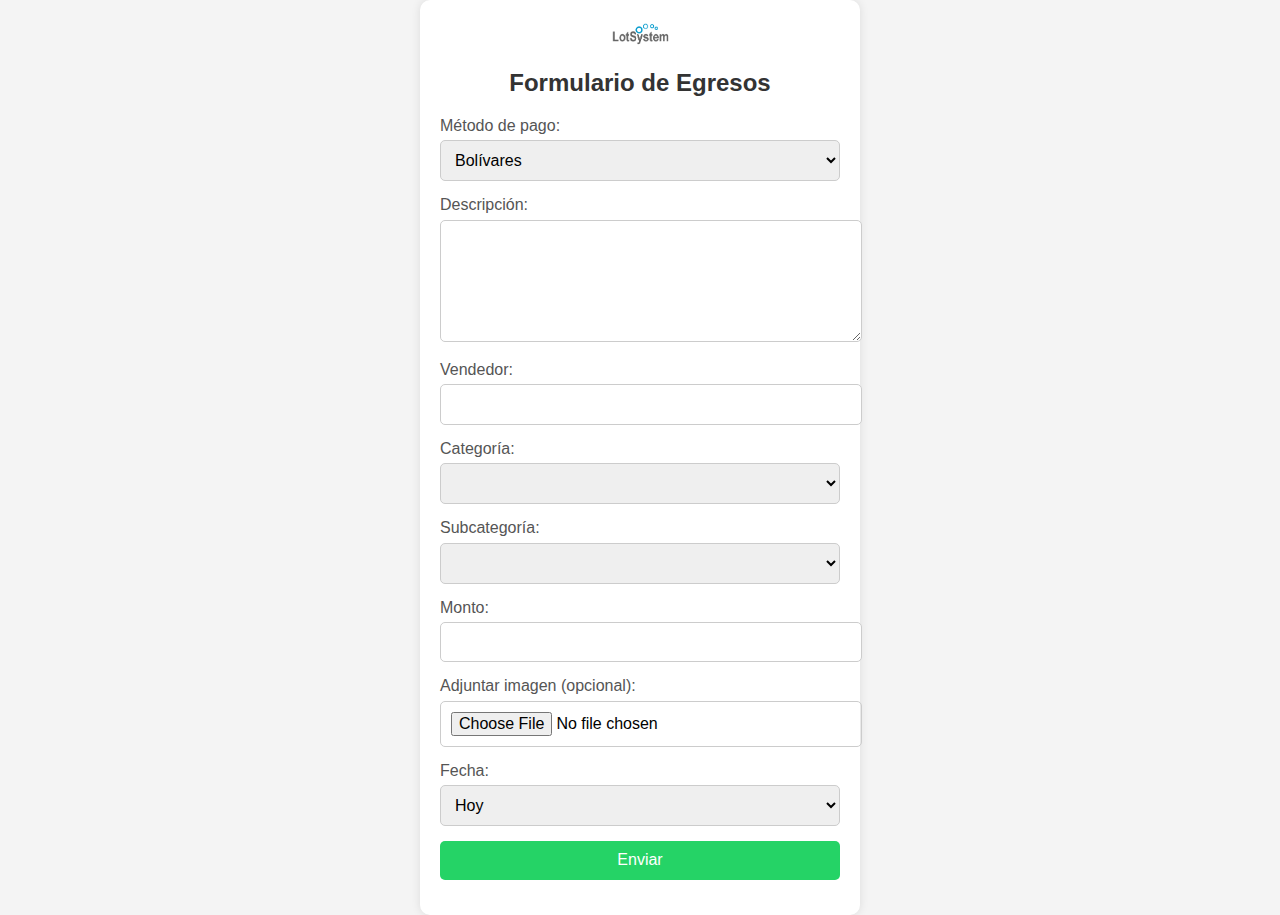
==== FormularioEgresos.html @ 61765c0f "first commit" ====
<!DOCTYPE html>
<html lang="es">
<head>
    <meta charset="UTF-8">
    <meta name="viewport" content="width=device-width, initial-scale=1.0">
    <meta http-equiv="X-UA-Compatible" content="IE=edge">
    <title>Formulario Egresos</title>
    <link rel="stylesheet" href="css/normalize.css">
    <link rel="preconnect" href="https://fonts.googleapis.com">
    <link rel="preconnect" href="https://fonts.gstatic.com" crossorigin>
    <link href="https://fonts.googleapis.com/css2?family=Roboto+Slab:wght@700&family=Roboto:wght@400;700;900&display=swap" rel="stylesheet">
    <link rel="stylesheet" href="css/style.css">
</head>
<body>
    <div class="form-container">
        <img src="img/logolot_big.png" alt="Logo">
        <h2>Formulario de Egresos</h2>

        <form id="egresosForm">
            <input type="hidden" name="tipo" value="egresos">

            <div class="form-group">
                <label for="metodo_pago">Método de pago:</label>
                <select id="metodo_pago" name="metodo_pago" required>
                    <option value="bs">Bolívares</option>
                    <option value="usd">Dólares</option>
                </select>
            </div>

            <div class="form-group">
                <label for="descripcion">Descripción:</label>
                <textarea id="descripcion" name="descripcion" required></textarea>
            </div>

            <div class="form-group">
                <label for="vendedor">Vendedor:</label>
                <input type="text" id="vendedor" name="vendedor" required>
            </div>

            <div class="form-group">
                <label for="categoria">Categoría:</label>
                <select id="categoria" name="categoria" required></select>
            </div>

            <div class="form-group">
                <label for="subcategoria">Subcategoría:</label>
                <select id="subcategoria" name="subcategoria"></select>
            </div>

            <div class="form-group">
                <label for="monto">Monto:</label>
                <input type="number" id="monto" name="monto" required>
            </div>

            <div class="form-group">
                <label for="imagen">Adjuntar imagen (opcional):</label>
                <input type="file" id="imagen" name="imagen" accept="image/*">
            </div>

            <div class="form-group">
                <label for="fecha">Fecha:</label>
                <select id="fecha" required>
                    <option value="hoy">Hoy</option>
                    <option value="ayer">Ayer</option>
                    <option value="personalizado">Personalizado</option>
                </select>
                <input type="hidden" id="fecha_real" name="fecha_real">
            </div>

            <div class="form-group" id="fecha_personalizada_container" style="display: none;">
                <label for="fecha_personalizada">Fecha (dd/mm/aaaa):</label>
                <input type="date" id="fecha_personalizada" name="fecha_personalizada">
            </div>

            <div class="form-group">
                <button type="submit">Enviar</button>
            </div>
        </form>
    </div>
    <script src="scripts.js"></script>
</body>
</html>
---- css/style.css ----
/* Estilos generales */
        body {
            font-family: Arial, sans-serif;
            background-color: #f4f4f4;
            margin: 0;
            padding: 0;
            display: flex;
            justify-content: center;
            align-items: center;
            min-height: 100vh;
        }

        .form-container {
            background-color: #fff;
            padding: 20px;
            border-radius: 10px;
            box-shadow: 0 0 10px rgba(0, 0, 0, 0.1);
            width: 100%;
            max-width: 400px;
        }

        .form-container h2 {
            text-align: center;
            margin-bottom: 20px;
            color: #333;
        }

        .form-container img {
            display: block;
            margin: 0 auto 20px;
            max-width: 100px;
        }

        .form-group {
            margin-bottom: 15px;
        }

        .form-group label {
            display: block;
            margin-bottom: 5px;
            color: #555;
        }

        .form-group input,
        .form-group select,
        .form-group textarea {
            width: 100%;
            padding: 10px;
            border: 1px solid #ccc;
            border-radius: 5px;
            font-size: 16px;
        }

        .form-group textarea {
            resize: vertical;
            height: 100px;
        }

        .form-group button {
            width: 100%;
            padding: 10px;
            background-color: #25D366;
            color: #fff;
            border: none;
            border-radius: 5px;
            font-size: 16px;
            cursor: pointer;
        }

        .form-group button:hover {
            background-color: #128C7E;
        }

        /* Estilos para móviles */
        @media (max-width: 480px) {
            .form-container {
                padding: 15px;
            }

            .form-group input,
            .form-group select,
            .form-group textarea {
                font-size: 14px;
            }
        }
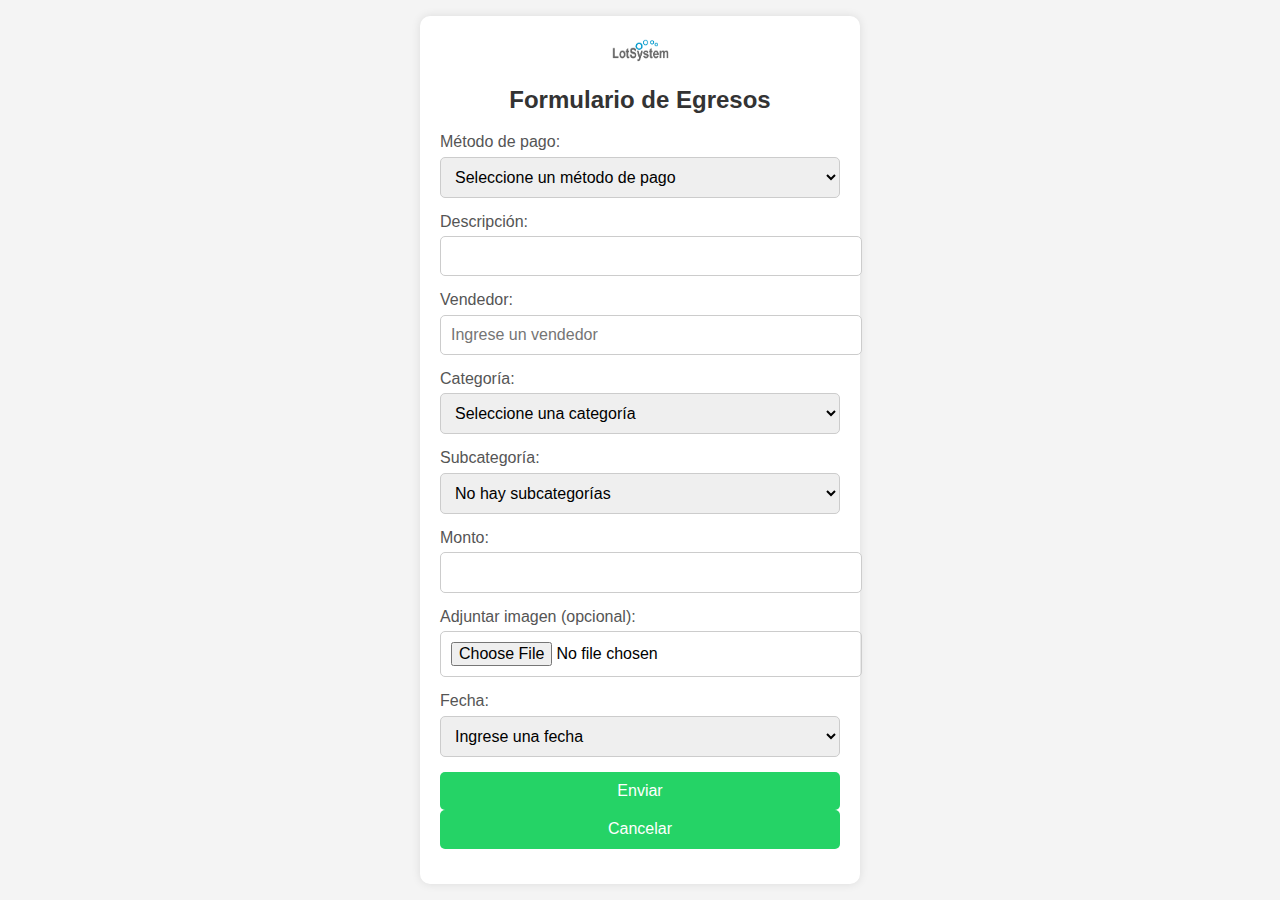
==== commit 24dd655f: "first commit" ====
--- a/FormularioEgresos.html
+++ b/FormularioEgresos.html
@@ -22,6 +22,7 @@
             <div class="form-group">
                 <label for="metodo_pago">Método de pago:</label>
                 <select id="metodo_pago" name="metodo_pago" required>
+                    <option value="" disabled selected>Seleccione un método de pago</option>
                     <option value="bs">Bolívares</option>
                     <option value="usd">Dólares</option>
                 </select>
@@ -29,22 +30,26 @@
 
             <div class="form-group">
                 <label for="descripcion">Descripción:</label>
-                <textarea id="descripcion" name="descripcion" required></textarea>
+                <input type="text" id="descripcion" name="descripcion" required>
             </div>
 
             <div class="form-group">
                 <label for="vendedor">Vendedor:</label>
-                <input type="text" id="vendedor" name="vendedor" required>
+                <input type="text" id="vendedor" name="vendedor" placeholder="Ingrese un vendedor" required>
             </div>
 
             <div class="form-group">
                 <label for="categoria">Categoría:</label>
-                <select id="categoria" name="categoria" required></select>
+                <select id="categoria" name="categoria" required>
+                    <option value="" disabled selected>Seleccione una categoría</option>
+                </select>
             </div>
 
             <div class="form-group">
                 <label for="subcategoria">Subcategoría:</label>
-                <select id="subcategoria" name="subcategoria"></select>
+                <select id="subcategoria" name="subcategoria">
+                    <option value="" disabled selected>No hay subcategorías</option>
+                </select>
             </div>
 
             <div class="form-group">
@@ -60,6 +65,7 @@
             <div class="form-group">
                 <label for="fecha">Fecha:</label>
                 <select id="fecha" required>
+                    <option value="" disabled selected>Ingrese una fecha</option>
                     <option value="hoy">Hoy</option>
                     <option value="ayer">Ayer</option>
                     <option value="personalizado">Personalizado</option>
@@ -74,6 +80,7 @@
 
             <div class="form-group">
                 <button type="submit">Enviar</button>
+                <button type="button" id="cancelar">Cancelar</button>
             </div>
         </form>
     </div>
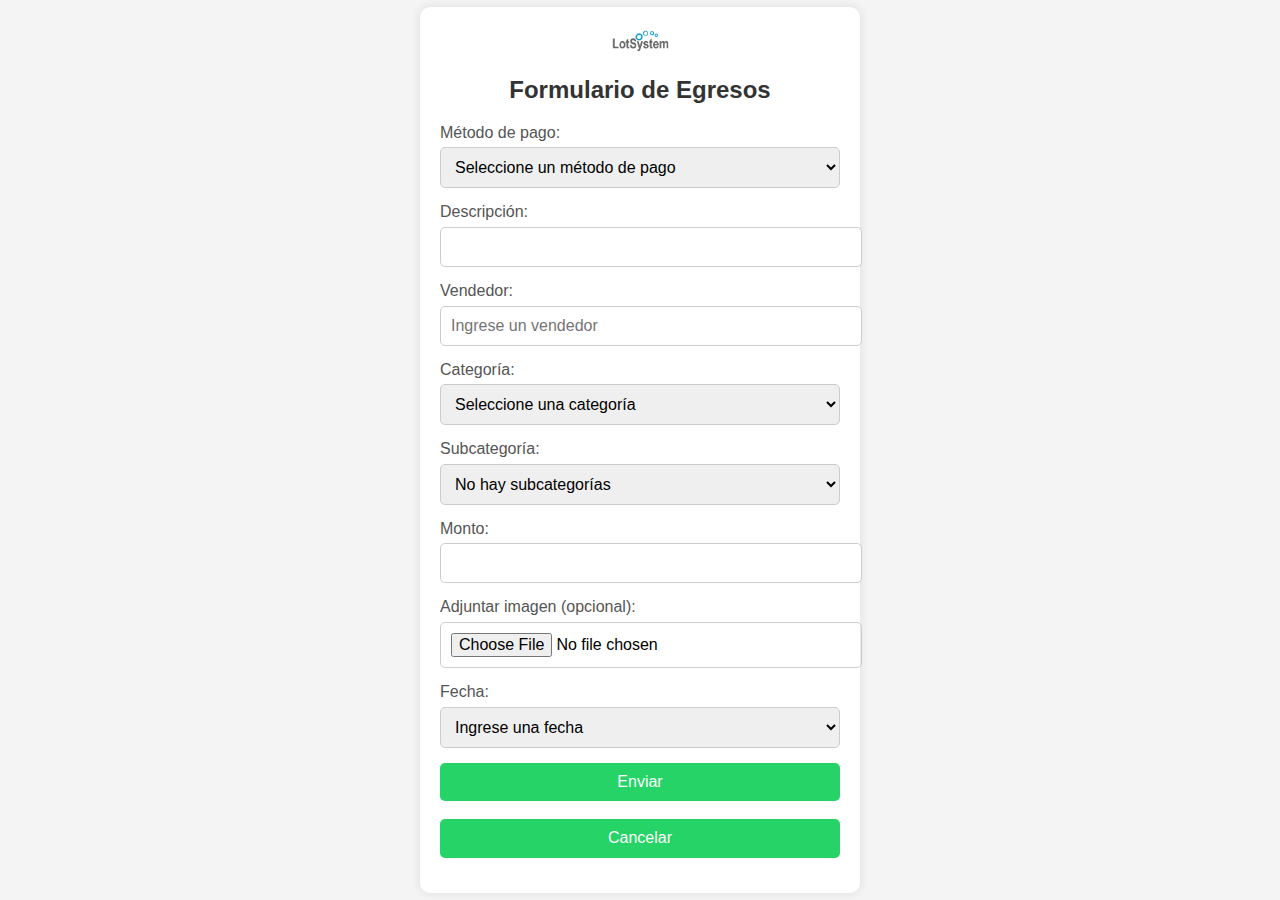
==== commit c398e2fd: "first commit" ====
--- a/FormularioEgresos.html
+++ b/FormularioEgresos.html
@@ -80,6 +80,8 @@
 
             <div class="form-group">
                 <button type="submit">Enviar</button>
+                <br>
+                <br>
                 <button type="button" id="cancelar">Cancelar</button>
             </div>
         </form>
